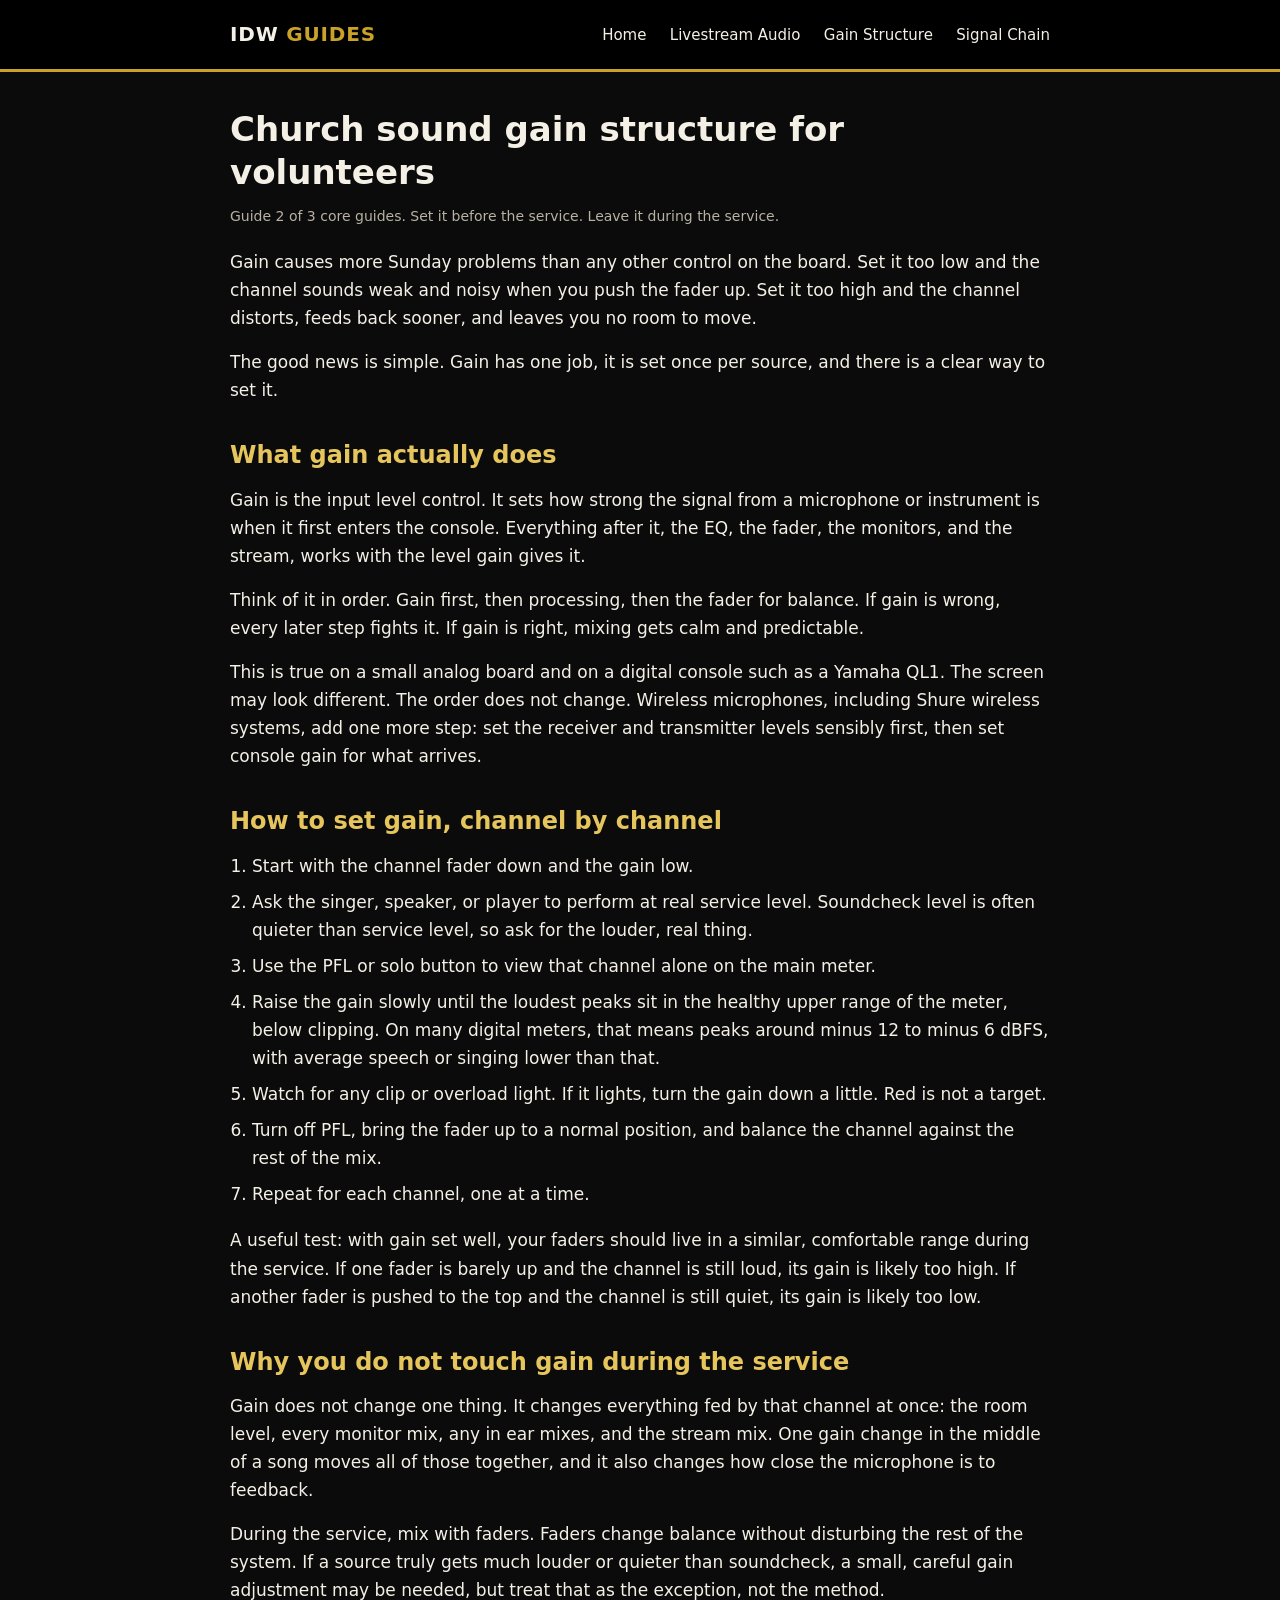
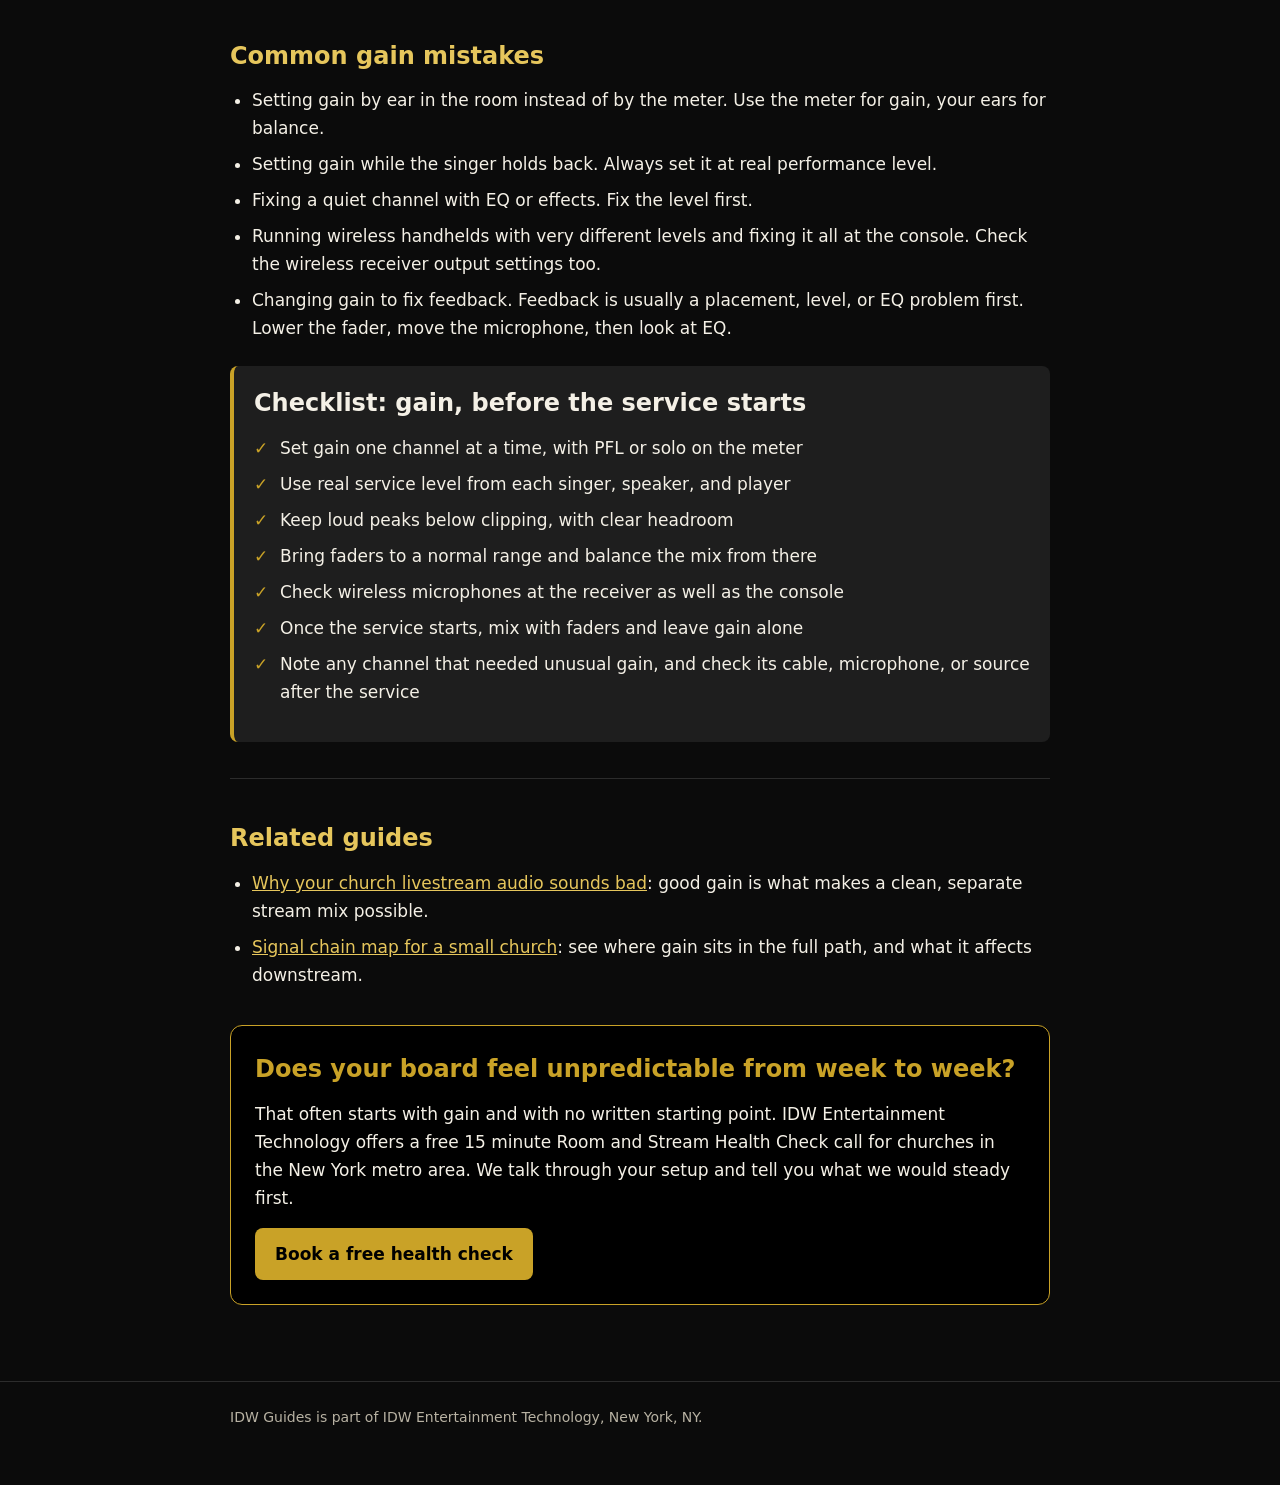
==== guides/church-sound-gain-structure-for-volunteers.html @ fb6a51de "IDW Guides: church first directory test, 3 guides" ====
<!DOCTYPE html>
<html lang="en">
<head>
<meta charset="utf-8">
<meta name="viewport" content="width=device-width, initial-scale=1">
<title>Church Sound Gain Structure for Volunteers | IDW Guides</title>
<meta name="description" content="Gain is the first and most important level on each channel. Set it once with a meter before the service, then mix with faders. A plain guide for church volunteers.">
<link rel="stylesheet" href="../style.css">
</head>
<body>
<header class="site">
<div class="wrap">
<a class="brand" href="../index.html">IDW <span>GUIDES</span></a>
<nav class="main">
<a href="../index.html">Home</a>
<a href="why-church-livestream-audio-sounds-bad.html">Livestream Audio</a>
<a href="church-sound-gain-structure-for-volunteers.html">Gain Structure</a>
<a href="signal-chain-map-small-church.html">Signal Chain</a>
</nav>
</div>
</header>
<div class="wrap">
<main>
<h1 class="article">Church sound gain structure for volunteers</h1>
<p class="meta">Guide 2 of 3 core guides. Set it before the service. Leave it during the service.</p>
<p>Gain causes more Sunday problems than any other control on the board. Set it too low and the channel sounds weak and noisy when you push the fader up. Set it too high and the channel distorts, feeds back sooner, and leaves you no room to move.</p>
<p>The good news is simple. Gain has one job, it is set once per source, and there is a clear way to set it.</p>
<h2>What gain actually does</h2>
<p>Gain is the input level control. It sets how strong the signal from a microphone or instrument is when it first enters the console. Everything after it, the EQ, the fader, the monitors, and the stream, works with the level gain gives it.</p>
<p>Think of it in order. Gain first, then processing, then the fader for balance. If gain is wrong, every later step fights it. If gain is right, mixing gets calm and predictable.</p>
<p>This is true on a small analog board and on a digital console such as a Yamaha QL1. The screen may look different. The order does not change. Wireless microphones, including Shure wireless systems, add one more step: set the receiver and transmitter levels sensibly first, then set console gain for what arrives.</p>
<h2>How to set gain, channel by channel</h2>
<ol>
<li>Start with the channel fader down and the gain low.</li>
<li>Ask the singer, speaker, or player to perform at real service level. Soundcheck level is often quieter than service level, so ask for the louder, real thing.</li>
<li>Use the PFL or solo button to view that channel alone on the main meter.</li>
<li>Raise the gain slowly until the loudest peaks sit in the healthy upper range of the meter, below clipping. On many digital meters, that means peaks around minus 12 to minus 6 dBFS, with average speech or singing lower than that.</li>
<li>Watch for any clip or overload light. If it lights, turn the gain down a little. Red is not a target.</li>
<li>Turn off PFL, bring the fader up to a normal position, and balance the channel against the rest of the mix.</li>
<li>Repeat for each channel, one at a time.</li>
</ol>
<p>A useful test: with gain set well, your faders should live in a similar, comfortable range during the service. If one fader is barely up and the channel is still loud, its gain is likely too high. If another fader is pushed to the top and the channel is still quiet, its gain is likely too low.</p>
<h2>Why you do not touch gain during the service</h2>
<p>Gain does not change one thing. It changes everything fed by that channel at once: the room level, every monitor mix, any in ear mixes, and the stream mix. One gain change in the middle of a song moves all of those together, and it also changes how close the microphone is to feedback.</p>
<p>During the service, mix with faders. Faders change balance without disturbing the rest of the system. If a source truly gets much louder or quieter than soundcheck, a small, careful gain adjustment may be needed, but treat that as the exception, not the method.</p>
<h2>Common gain mistakes</h2>
<ul>
<li>Setting gain by ear in the room instead of by the meter. Use the meter for gain, your ears for balance.</li>
<li>Setting gain while the singer holds back. Always set it at real performance level.</li>
<li>Fixing a quiet channel with EQ or effects. Fix the level first.</li>
<li>Running wireless handhelds with very different levels and fixing it all at the console. Check the wireless receiver output settings too.</li>
<li>Changing gain to fix feedback. Feedback is usually a placement, level, or EQ problem first. Lower the fader, move the microphone, then look at EQ.</li>
</ul>
<div class="checklist">
<h2>Checklist: gain, before the service starts</h2>
<ul>
<li>Set gain one channel at a time, with PFL or solo on the meter</li>
<li>Use real service level from each singer, speaker, and player</li>
<li>Keep loud peaks below clipping, with clear headroom</li>
<li>Bring faders to a normal range and balance the mix from there</li>
<li>Check wireless microphones at the receiver as well as the console</li>
<li>Once the service starts, mix with faders and leave gain alone</li>
<li>Note any channel that needed unusual gain, and check its cable, microphone, or source after the service</li>
</ul>
</div>
<section class="related">
<h2>Related guides</h2>
<ul>
<li><a href="why-church-livestream-audio-sounds-bad.html">Why your church livestream audio sounds bad</a>: good gain is what makes a clean, separate stream mix possible.</li>
<li><a href="signal-chain-map-small-church.html">Signal chain map for a small church</a>: see where gain sits in the full path, and what it affects downstream.</li>
</ul>
</section>
<section class="cta">
<h2>Does your board feel unpredictable from week to week?</h2>
<p>That often starts with gain and with no written starting point. IDW Entertainment Technology offers a free 15 minute Room and Stream Health Check call for churches in the New York metro area. We talk through your setup and tell you what we would steady first.</p>
<a class="button" href="https://idwent.com/#contact">Book a free health check</a>
</section>
</main>
</div>
<footer class="site">
<div class="wrap">
<p>IDW Guides is part of IDW Entertainment Technology, New York, NY.</p>
</div>
</footer>
</body>
</html>
---- style.css ----
:root{--bg:#0b0b0b;--surface:#161616;--surface2:#1e1e1e;--gold:#c9a227;--gold-light:#e6c65c;--text:#f4f0e6;--muted:#b8b2a3;--border:#2c2c2c;--radius:12px}
*{box-sizing:border-box}
html{scroll-behavior:smooth}
body{margin:0;background:var(--bg);color:var(--text);font-family:system-ui,-apple-system,Segoe UI,Roboto,Helvetica,Arial,sans-serif;line-height:1.65;font-size:17px}
a{color:var(--gold-light)}
a:hover{color:var(--gold)}
.wrap{max-width:860px;margin:0 auto;padding:0 20px}
header.site{background:#000;border-bottom:3px solid var(--gold);padding:18px 0}
header.site .wrap{display:flex;flex-wrap:wrap;align-items:center;justify-content:space-between;gap:12px}
.brand{font-weight:800;letter-spacing:.04em;color:var(--text);text-decoration:none;font-size:20px}
.brand span{color:var(--gold)}
nav.main a{color:var(--text);text-decoration:none;margin-left:18px;font-size:15px}
nav.main a:hover{color:var(--gold-light)}
.hero{padding:44px 0 10px}
.hero h1{font-size:36px;line-height:1.2;margin:0 0 14px}
.eyebrow{color:var(--gold);font-weight:700;text-transform:uppercase;letter-spacing:.08em;font-size:13px;margin:0 0 10px}
.lede{color:var(--muted);font-size:19px;margin:0 0 20px}
main{padding:10px 0 40px}
h1.article{font-size:34px;line-height:1.25;margin:26px 0 12px}
h2{font-size:24px;margin:32px 0 10px;color:var(--gold-light)}
h3{font-size:19px;margin:22px 0 8px}
p{margin:0 0 16px}
ul,ol{margin:0 0 18px;padding-left:22px}
li{margin-bottom:8px}
.card{background:var(--surface);border:1px solid var(--border);border-radius:var(--radius);padding:20px;margin:0 0 16px}
.card h3{margin-top:0}
.card p{color:var(--muted);margin-bottom:10px}
.checklist{background:var(--surface2);border-left:4px solid var(--gold);border-radius:8px;padding:18px 20px;margin:24px 0}
.checklist h2,.checklist h3{margin-top:0;color:var(--text)}
.checklist ul{list-style:none;padding-left:0}
.checklist li{padding-left:26px;position:relative}
.checklist li:before{content:"\2713";position:absolute;left:0;color:var(--gold);font-weight:700}
.cta{background:#000;border:1px solid var(--gold);border-radius:var(--radius);padding:24px;margin:36px 0}
.cta h2{color:var(--gold);margin-top:0}
.button{display:inline-block;background:var(--gold);color:#000;font-weight:700;text-decoration:none;padding:12px 20px;border-radius:8px}
.button:hover{background:var(--gold-light);color:#000}
.diagram{background:var(--surface);border:1px solid var(--border);border-radius:var(--radius);padding:18px;font-family:ui-monospace,Menlo,Consolas,monospace;font-size:14px;overflow-x:auto;white-space:pre;line-height:1.5}
.meta{color:var(--muted);font-size:14px;margin-bottom:20px}
.related{border-top:1px solid var(--border);margin-top:36px;padding-top:8px}
footer.site{border-top:1px solid var(--border);padding:24px 0 40px;color:var(--muted);font-size:14px}
@media (max-width:640px){.hero h1{font-size:29px}h1.article{font-size:27px}nav.main a{margin-left:0;margin-right:14px}body{font-size:16px}}
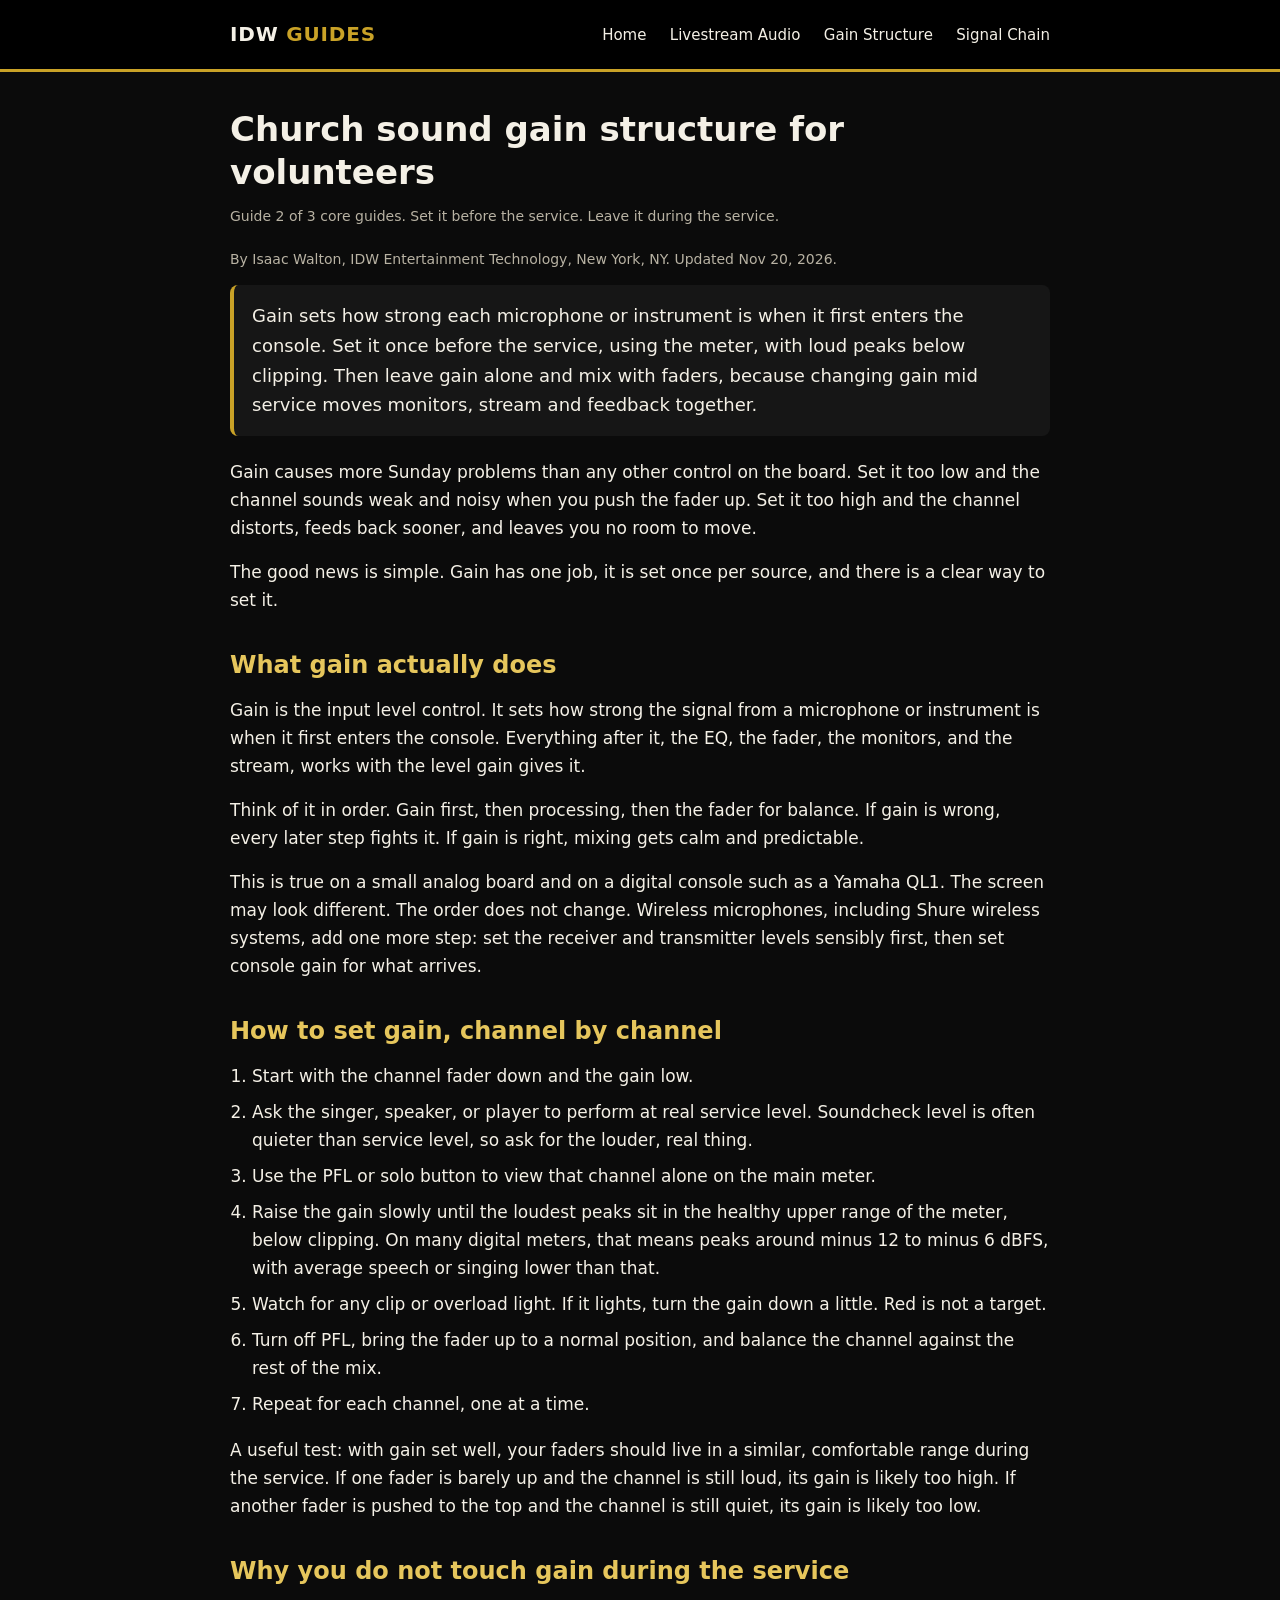
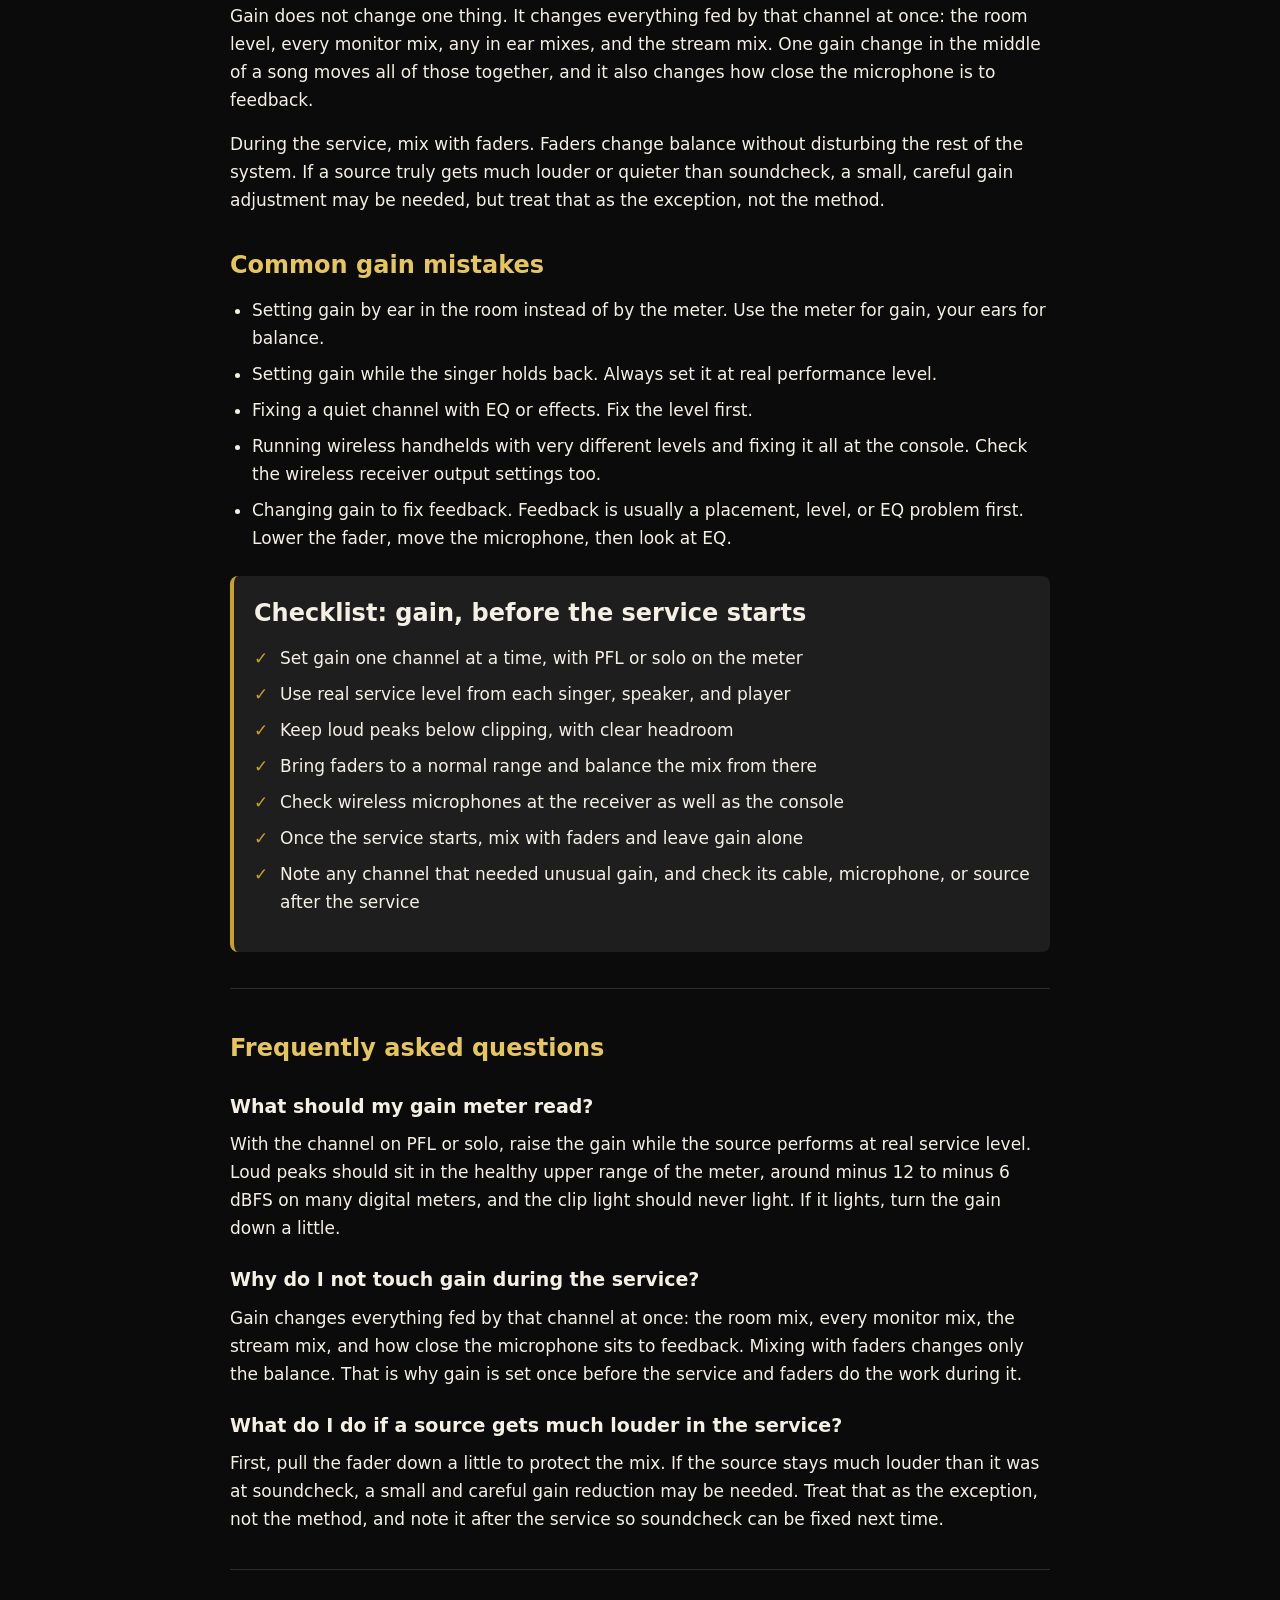
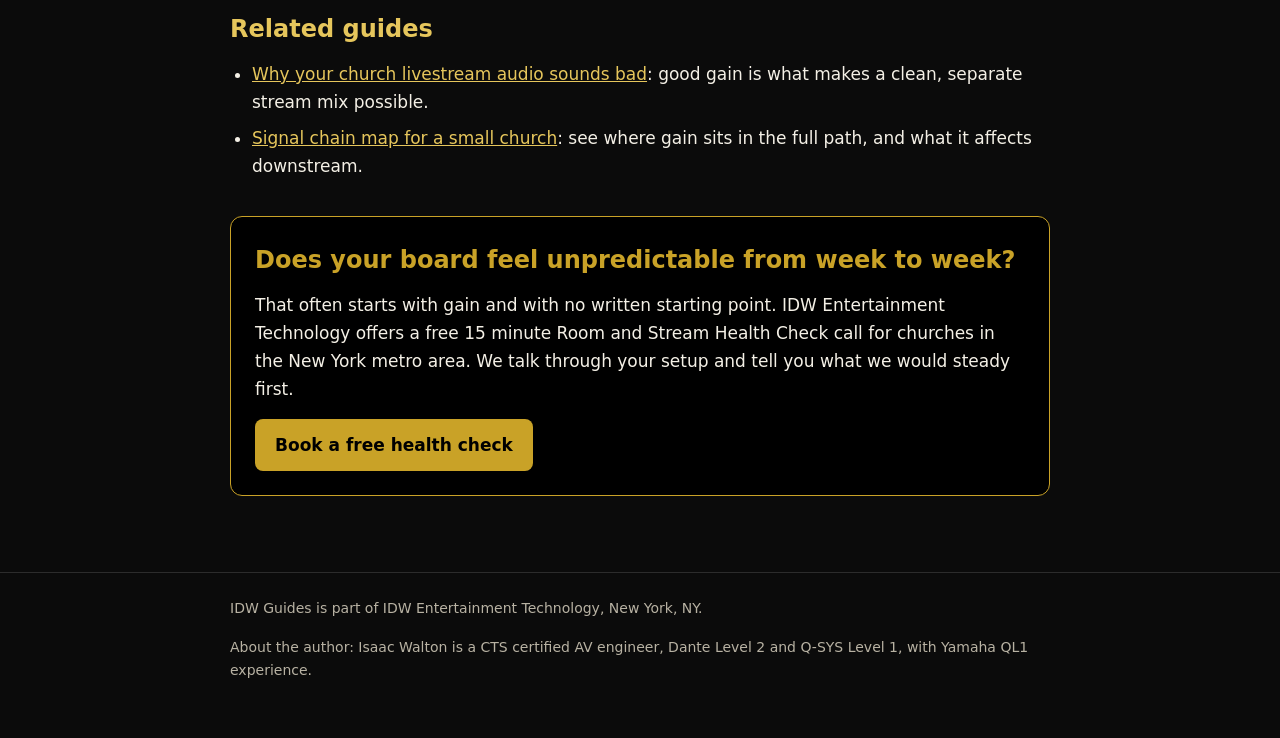
==== commit 09f0c132: "SEO template: canonical, OG, Article and FAQ schema, byline, direct answers and FAQs" ====
--- a/guides/church-sound-gain-structure-for-volunteers.html
+++ b/guides/church-sound-gain-structure-for-volunteers.html
@@ -5,6 +5,70 @@
 <meta name="viewport" content="width=device-width, initial-scale=1">
 <title>Church Sound Gain Structure for Volunteers | IDW Guides</title>
 <meta name="description" content="Gain is the first and most important level on each channel. Set it once with a meter before the service, then mix with faders. A plain guide for church volunteers.">
+<link rel="canonical" href="https://guides.idwent.com/guides/church-sound-gain-structure-for-volunteers.html">
+<meta property="og:title" content="Church Sound Gain Structure for Volunteers | IDW Guides">
+<meta property="og:description" content="Gain is the first and most important level on each channel. Set it once with a meter before the service, then mix with faders. A plain guide for church volunteers.">
+<meta property="og:type" content="article">
+<meta property="og:url" content="https://guides.idwent.com/guides/church-sound-gain-structure-for-volunteers.html">
+<script type="application/ld+json">
+{
+  "@context": "https://schema.org",
+  "@graph": [
+    {
+      "@type": "Article",
+      "headline": "Church sound gain structure for volunteers",
+      "description": "Gain is the first and most important level on each channel. Set it once with a meter before the service, then mix with faders. A plain guide for church volunteers.",
+      "author": {
+        "@type": "Person",
+        "name": "Isaac Walton",
+        "jobTitle": "AV Engineer",
+        "worksFor": {
+          "@type": "Organization",
+          "name": "IDW Entertainment Technology",
+          "url": "https://idwent.com"
+        }
+      },
+      "publisher": {
+        "@type": "Organization",
+        "name": "IDW Entertainment Technology",
+        "url": "https://idwent.com"
+      },
+      "datePublished": "2026-11-20",
+      "dateModified": "2026-11-20",
+      "mainEntityOfPage": "https://guides.idwent.com/guides/church-sound-gain-structure-for-volunteers.html"
+    },
+    {
+      "@type": "FAQPage",
+      "mainEntity": [
+        {
+          "@type": "Question",
+          "name": "What should my gain meter read?",
+          "acceptedAnswer": {
+            "@type": "Answer",
+            "text": "With the channel on PFL or solo, raise the gain while the source performs at real service level. Loud peaks should sit in the healthy upper range of the meter, around minus 12 to minus 6 dBFS on many digital meters, and the clip light should never light. If it lights, turn the gain down a little."
+          }
+        },
+        {
+          "@type": "Question",
+          "name": "Why do I not touch gain during the service?",
+          "acceptedAnswer": {
+            "@type": "Answer",
+            "text": "Gain changes everything fed by that channel at once: the room mix, every monitor mix, the stream mix, and how close the microphone sits to feedback. Mixing with faders changes only the balance. That is why gain is set once before the service and faders do the work during it."
+          }
+        },
+        {
+          "@type": "Question",
+          "name": "What do I do if a source gets much louder in the service?",
+          "acceptedAnswer": {
+            "@type": "Answer",
+            "text": "First, pull the fader down a little to protect the mix. If the source stays much louder than it was at soundcheck, a small and careful gain reduction may be needed. Treat that as the exception, not the method, and note it after the service so soundcheck can be fixed next time."
+          }
+        }
+      ]
+    }
+  ]
+}
+</script>
 <link rel="stylesheet" href="../style.css">
 </head>
 <body>
@@ -23,6 +87,8 @@
 <main>
 <h1 class="article">Church sound gain structure for volunteers</h1>
 <p class="meta">Guide 2 of 3 core guides. Set it before the service. Leave it during the service.</p>
+<p class="byline">By Isaac Walton, IDW Entertainment Technology, New York, NY. Updated Nov 20, 2026.</p>
+<p class="answer">Gain sets how strong each microphone or instrument is when it first enters the console. Set it once before the service, using the meter, with loud peaks below clipping. Then leave gain alone and mix with faders, because changing gain mid service moves monitors, stream and feedback together.</p>
 <p>Gain causes more Sunday problems than any other control on the board. Set it too low and the channel sounds weak and noisy when you push the fader up. Set it too high and the channel distorts, feeds back sooner, and leaves you no room to move.</p>
 <p>The good news is simple. Gain has one job, it is set once per source, and there is a clear way to set it.</p>
 <h2>What gain actually does</h2>
@@ -63,6 +129,15 @@
 <li>Note any channel that needed unusual gain, and check its cable, microphone, or source after the service</li>
 </ul>
 </div>
+<section class="faq">
+<h2>Frequently asked questions</h2>
+<h3>What should my gain meter read?</h3>
+<p>With the channel on PFL or solo, raise the gain while the source performs at real service level. Loud peaks should sit in the healthy upper range of the meter, around minus 12 to minus 6 dBFS on many digital meters, and the clip light should never light. If it lights, turn the gain down a little.</p>
+<h3>Why do I not touch gain during the service?</h3>
+<p>Gain changes everything fed by that channel at once: the room mix, every monitor mix, the stream mix, and how close the microphone sits to feedback. Mixing with faders changes only the balance. That is why gain is set once before the service and faders do the work during it.</p>
+<h3>What do I do if a source gets much louder in the service?</h3>
+<p>First, pull the fader down a little to protect the mix. If the source stays much louder than it was at soundcheck, a small and careful gain reduction may be needed. Treat that as the exception, not the method, and note it after the service so soundcheck can be fixed next time.</p>
+</section>
 <section class="related">
 <h2>Related guides</h2>
 <ul>
@@ -80,6 +155,7 @@
 <footer class="site">
 <div class="wrap">
 <p>IDW Guides is part of IDW Entertainment Technology, New York, NY.</p>
+<p class="author-note">About the author: Isaac Walton is a CTS certified AV engineer, Dante Level 2 and Q-SYS Level 1, with Yamaha QL1 experience.</p>
 </div>
 </footer>
 </body>
--- a/style.css
+++ b/style.css
@@ -39,3 +39,12 @@
 .related{border-top:1px solid var(--border);margin-top:36px;padding-top:8px}
 footer.site{border-top:1px solid var(--border);padding:24px 0 40px;color:var(--muted);font-size:14px}
 @media (max-width:640px){.hero h1{font-size:29px}h1.article{font-size:27px}nav.main a{margin-left:0;margin-right:14px}body{font-size:16px}}
+
+.byline{color:var(--muted);font-size:14px;margin:0 0 14px}
+.answer{background:var(--surface);border-left:4px solid var(--gold);border-radius:8px;padding:16px 18px;font-size:18px;margin:0 0 22px}
+.faq{border-top:1px solid var(--border);margin-top:36px;padding-top:8px}
+.faq h3{color:var(--text)}
+.author-note{color:var(--muted)}
+table{border-collapse:collapse;width:100%;margin:0 0 20px;font-size:15px}
+th,td{border:1px solid var(--border);padding:10px 12px;text-align:left;vertical-align:top}
+th{background:var(--surface2);color:var(--gold-light)}
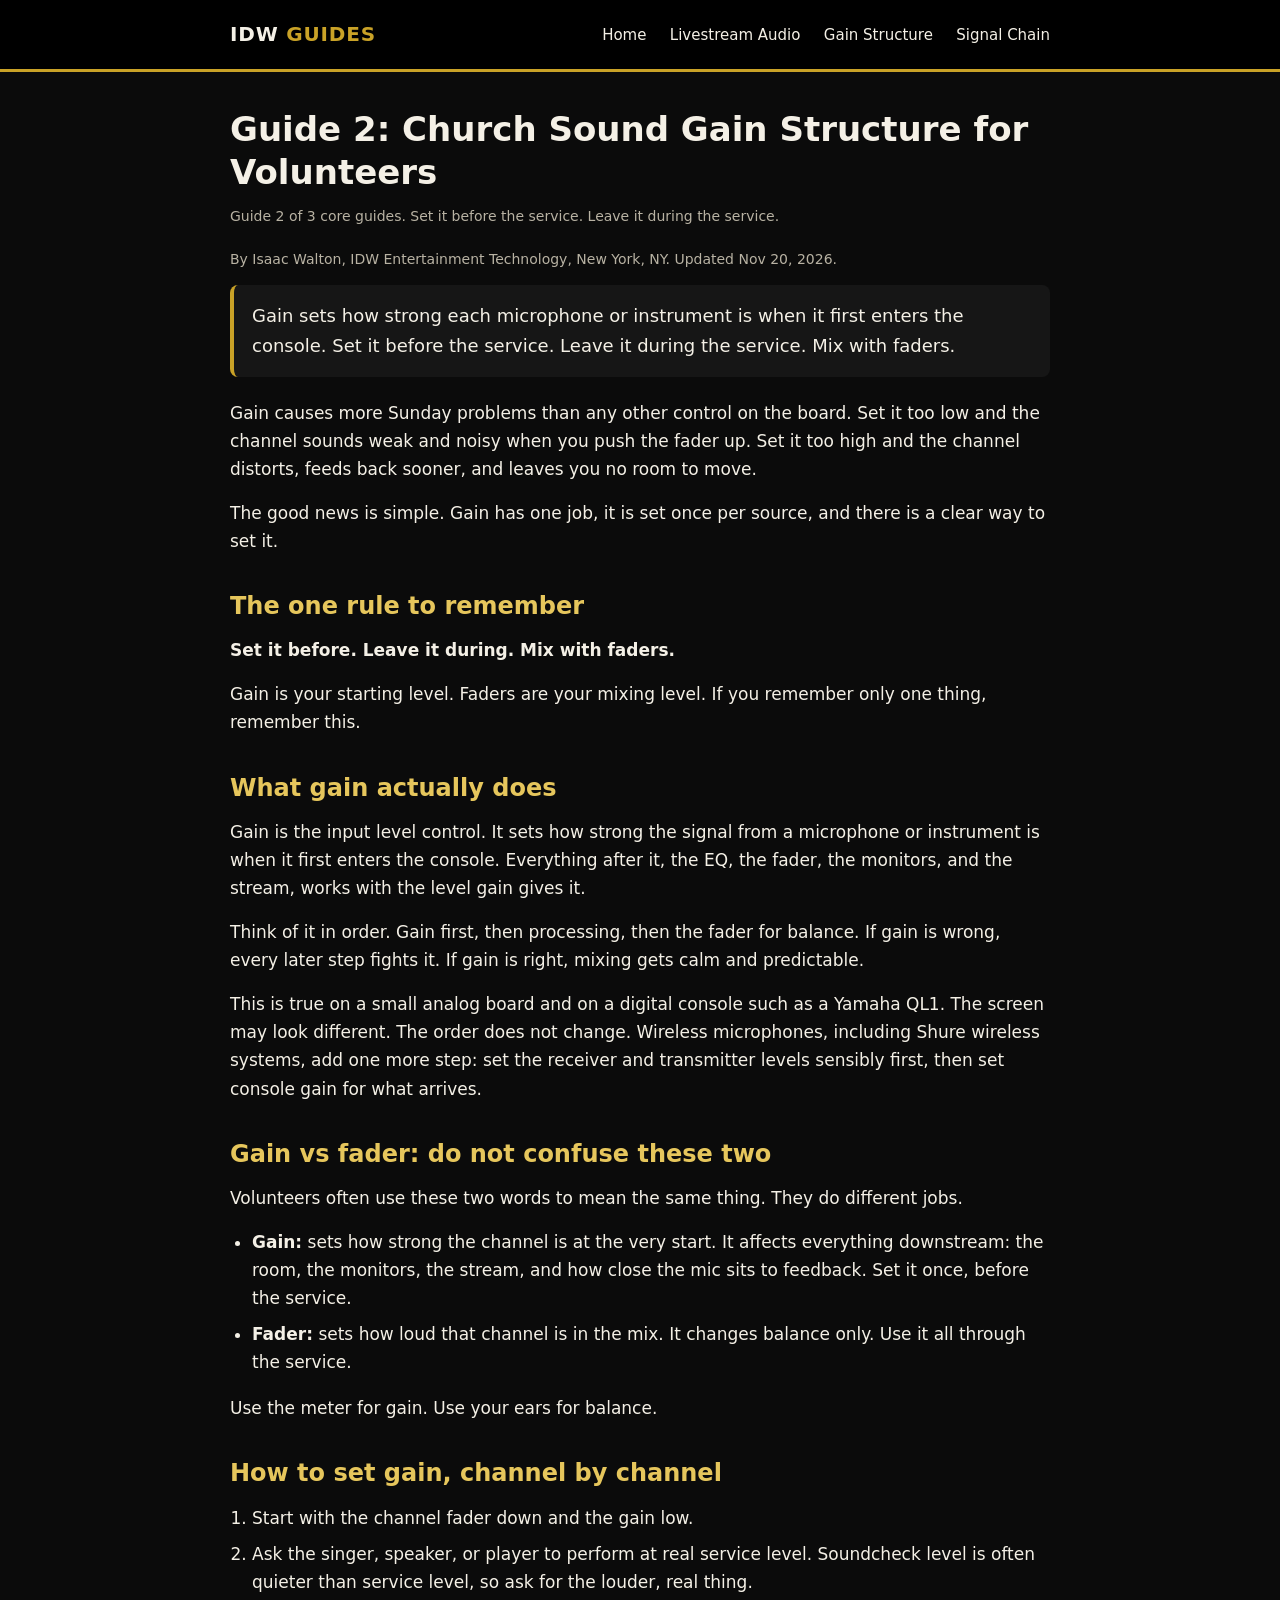
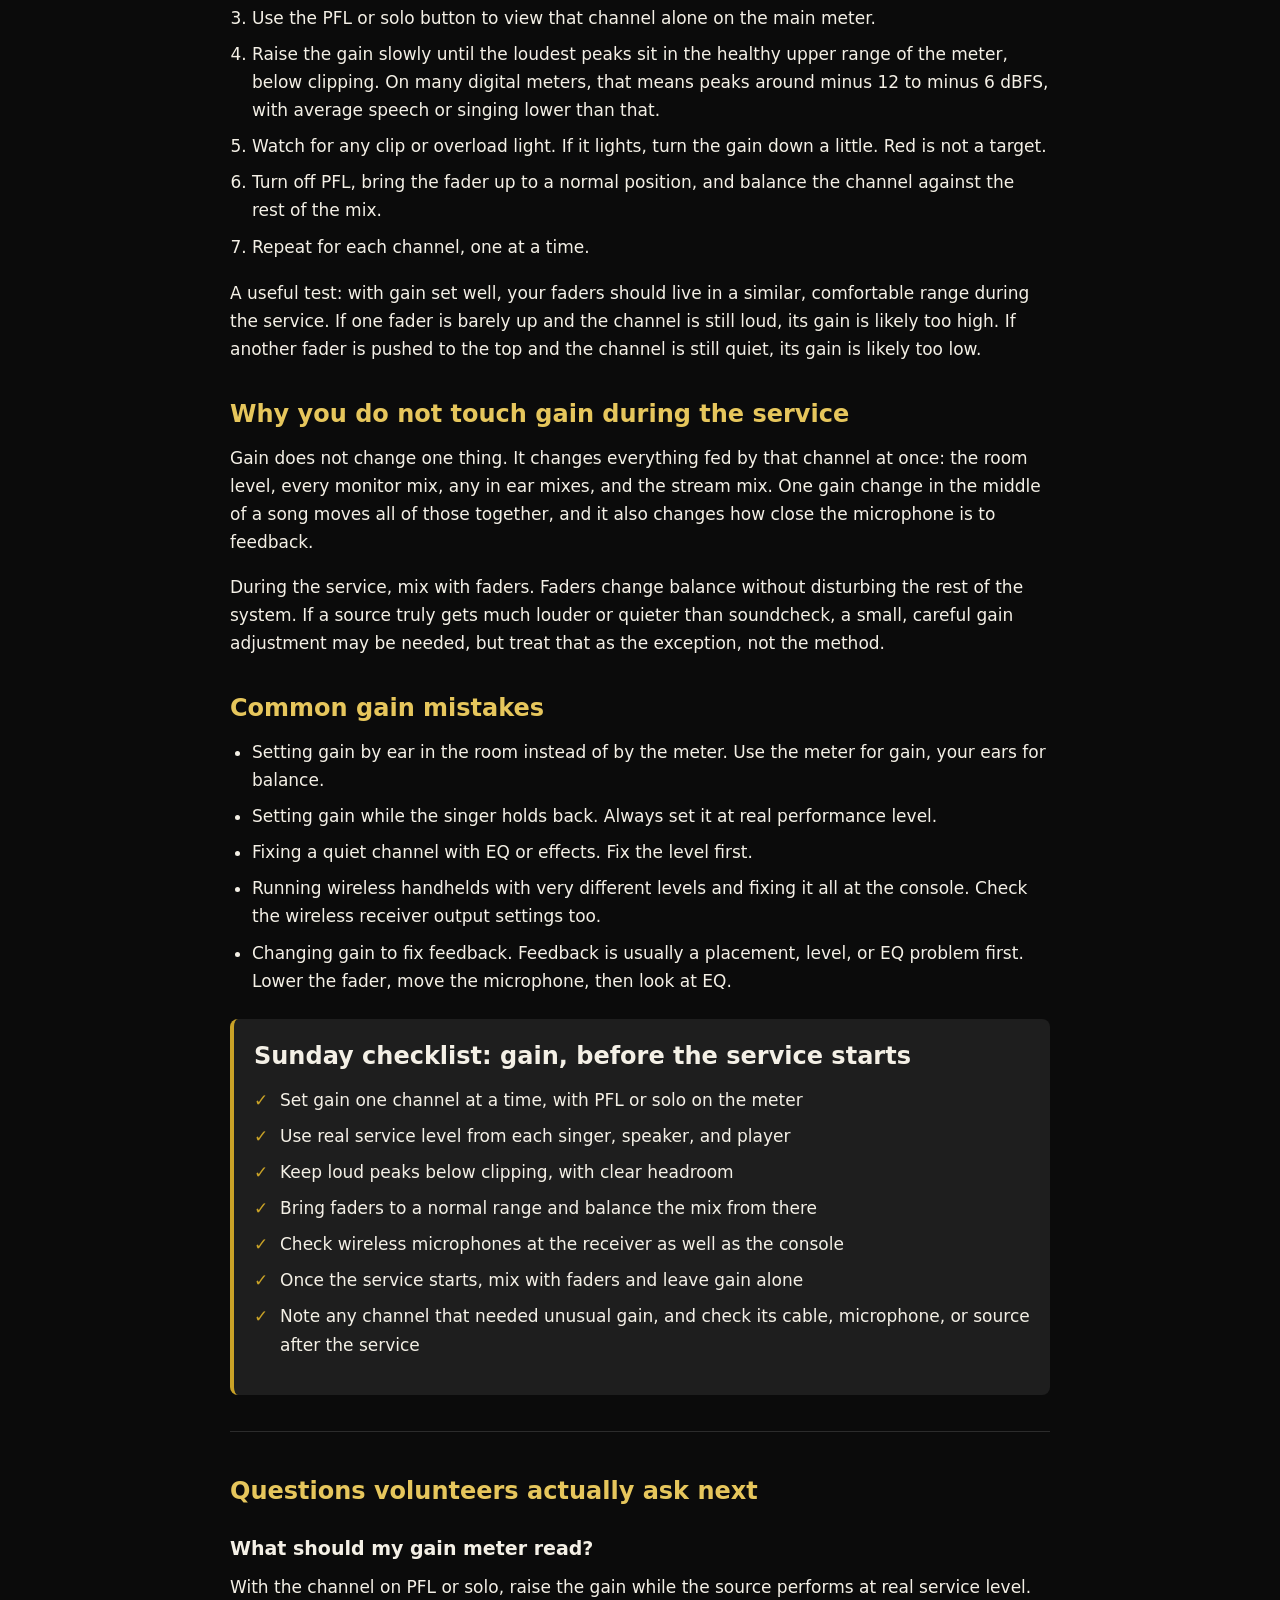
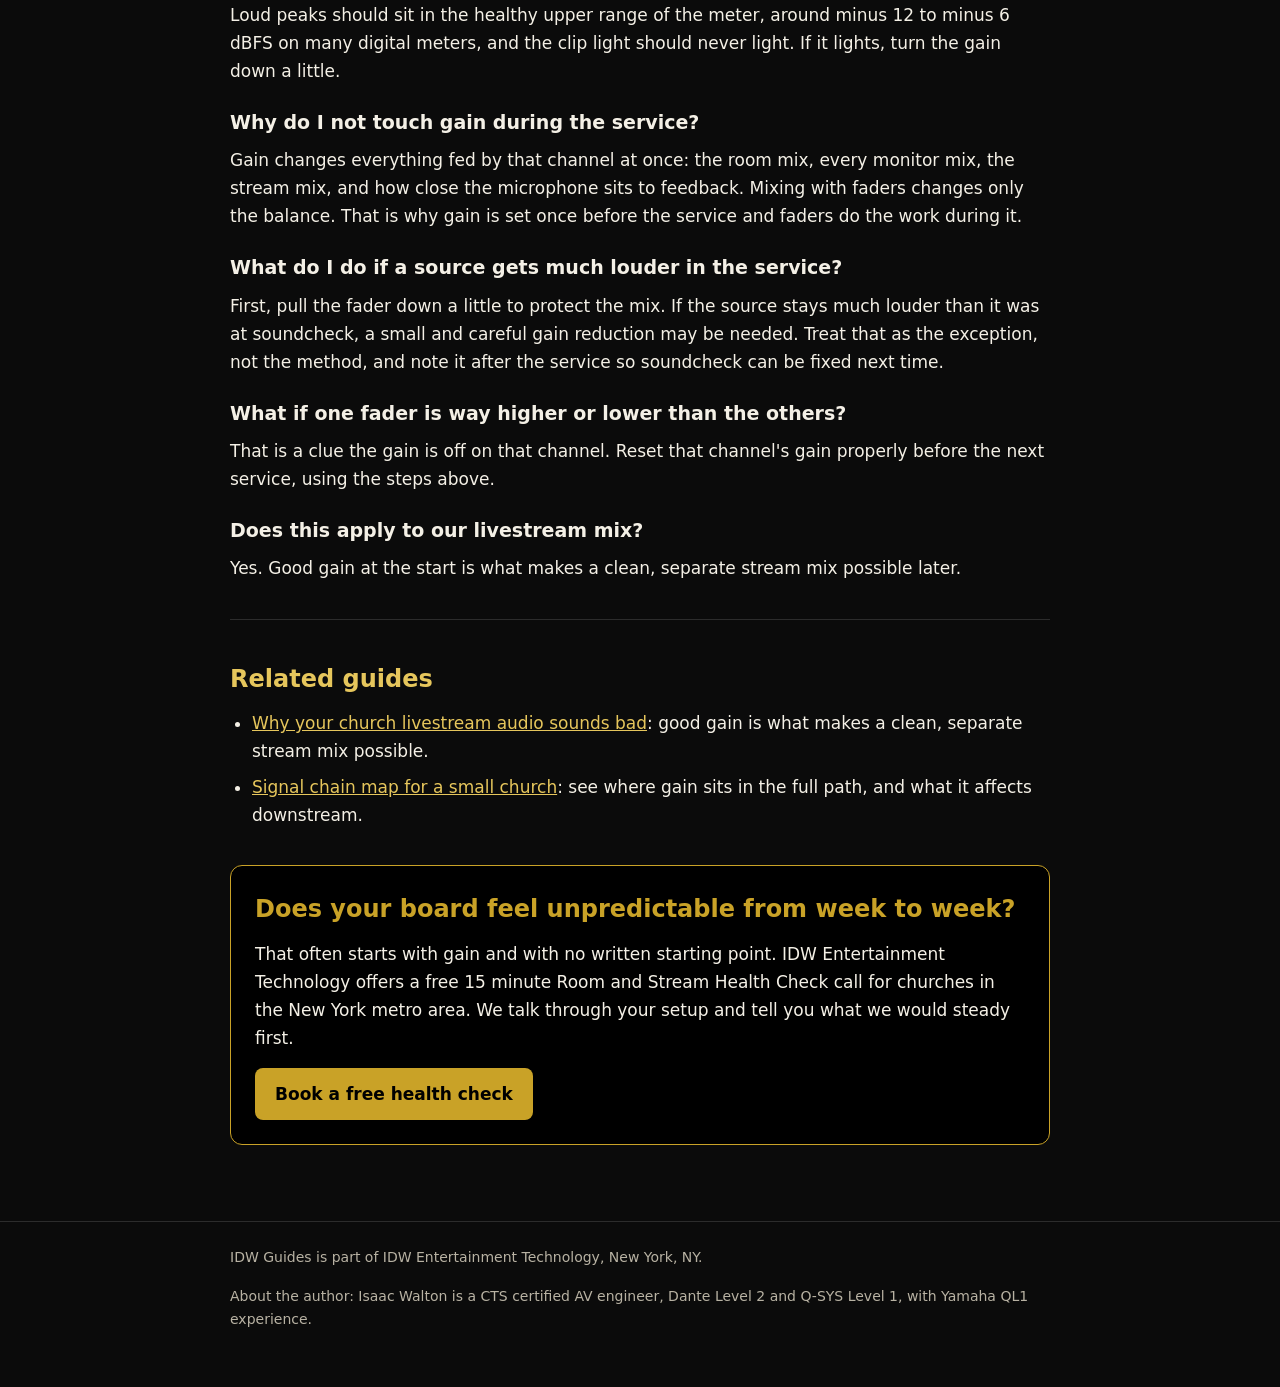
==== commit 3636e605: "Guides 1, 2, 3, 5, 8: Meta AI improved, Claude fine tuned copy (site style unchanged)" ====
--- a/guides/church-sound-gain-structure-for-volunteers.html
+++ b/guides/church-sound-gain-structure-for-volunteers.html
@@ -3,11 +3,11 @@
 <head>
 <meta charset="utf-8">
 <meta name="viewport" content="width=device-width, initial-scale=1">
-<title>Church Sound Gain Structure for Volunteers | IDW Guides</title>
-<meta name="description" content="Gain is the first and most important level on each channel. Set it once with a meter before the service, then mix with faders. A plain guide for church volunteers.">
+<title>Guide 2: Church Sound Gain Structure for Volunteers | IDW Guides</title>
+<meta name="description" content="Gain sets how strong each microphone or instrument is when it first enters the console. Set it before the service, leave it during the service, and mix with faders. A plain guide for church volunteers.">
 <link rel="canonical" href="https://guides.idwent.com/guides/church-sound-gain-structure-for-volunteers.html">
-<meta property="og:title" content="Church Sound Gain Structure for Volunteers | IDW Guides">
-<meta property="og:description" content="Gain is the first and most important level on each channel. Set it once with a meter before the service, then mix with faders. A plain guide for church volunteers.">
+<meta property="og:title" content="Guide 2: Church Sound Gain Structure for Volunteers | IDW Guides">
+<meta property="og:description" content="Gain sets how strong each microphone or instrument is when it first enters the console. Set it before the service, leave it during the service, and mix with faders. A plain guide for church volunteers.">
 <meta property="og:type" content="article">
 <meta property="og:url" content="https://guides.idwent.com/guides/church-sound-gain-structure-for-volunteers.html">
 <script type="application/ld+json">
@@ -16,8 +16,8 @@
   "@graph": [
     {
       "@type": "Article",
-      "headline": "Church sound gain structure for volunteers",
-      "description": "Gain is the first and most important level on each channel. Set it once with a meter before the service, then mix with faders. A plain guide for church volunteers.",
+      "headline": "Guide 2: Church Sound Gain Structure for Volunteers",
+      "description": "Gain sets how strong each microphone or instrument is when it first enters the console. Set it before the service, leave it during the service, and mix with faders. A plain guide for church volunteers.",
       "author": {
         "@type": "Person",
         "name": "Isaac Walton",
@@ -63,6 +63,22 @@
             "@type": "Answer",
             "text": "First, pull the fader down a little to protect the mix. If the source stays much louder than it was at soundcheck, a small and careful gain reduction may be needed. Treat that as the exception, not the method, and note it after the service so soundcheck can be fixed next time."
           }
+        },
+        {
+          "@type": "Question",
+          "name": "What if one fader is way higher or lower than the others?",
+          "acceptedAnswer": {
+            "@type": "Answer",
+            "text": "That is a clue the gain is off on that channel. Reset that channel's gain properly before the next service, using the steps above."
+          }
+        },
+        {
+          "@type": "Question",
+          "name": "Does this apply to our livestream mix?",
+          "acceptedAnswer": {
+            "@type": "Answer",
+            "text": "Yes. Good gain at the start is what makes a clean, separate stream mix possible later."
+          }
         }
       ]
     }
@@ -85,16 +101,26 @@
 </header>
 <div class="wrap">
 <main>
-<h1 class="article">Church sound gain structure for volunteers</h1>
+<h1 class="article">Guide 2: Church Sound Gain Structure for Volunteers</h1>
 <p class="meta">Guide 2 of 3 core guides. Set it before the service. Leave it during the service.</p>
 <p class="byline">By Isaac Walton, IDW Entertainment Technology, New York, NY. Updated Nov 20, 2026.</p>
-<p class="answer">Gain sets how strong each microphone or instrument is when it first enters the console. Set it once before the service, using the meter, with loud peaks below clipping. Then leave gain alone and mix with faders, because changing gain mid service moves monitors, stream and feedback together.</p>
+<p class="answer">Gain sets how strong each microphone or instrument is when it first enters the console. Set it before the service. Leave it during the service. Mix with faders.</p>
 <p>Gain causes more Sunday problems than any other control on the board. Set it too low and the channel sounds weak and noisy when you push the fader up. Set it too high and the channel distorts, feeds back sooner, and leaves you no room to move.</p>
 <p>The good news is simple. Gain has one job, it is set once per source, and there is a clear way to set it.</p>
+<h2>The one rule to remember</h2>
+<p><strong>Set it before. Leave it during. Mix with faders.</strong></p>
+<p>Gain is your starting level. Faders are your mixing level. If you remember only one thing, remember this.</p>
 <h2>What gain actually does</h2>
 <p>Gain is the input level control. It sets how strong the signal from a microphone or instrument is when it first enters the console. Everything after it, the EQ, the fader, the monitors, and the stream, works with the level gain gives it.</p>
 <p>Think of it in order. Gain first, then processing, then the fader for balance. If gain is wrong, every later step fights it. If gain is right, mixing gets calm and predictable.</p>
 <p>This is true on a small analog board and on a digital console such as a Yamaha QL1. The screen may look different. The order does not change. Wireless microphones, including Shure wireless systems, add one more step: set the receiver and transmitter levels sensibly first, then set console gain for what arrives.</p>
+<h2>Gain vs fader: do not confuse these two</h2>
+<p>Volunteers often use these two words to mean the same thing. They do different jobs.</p>
+<ul>
+<li><strong>Gain:</strong> sets how strong the channel is at the very start. It affects everything downstream: the room, the monitors, the stream, and how close the mic sits to feedback. Set it once, before the service.</li>
+<li><strong>Fader:</strong> sets how loud that channel is in the mix. It changes balance only. Use it all through the service.</li>
+</ul>
+<p>Use the meter for gain. Use your ears for balance.</p>
 <h2>How to set gain, channel by channel</h2>
 <ol>
 <li>Start with the channel fader down and the gain low.</li>
@@ -118,7 +144,7 @@
 <li>Changing gain to fix feedback. Feedback is usually a placement, level, or EQ problem first. Lower the fader, move the microphone, then look at EQ.</li>
 </ul>
 <div class="checklist">
-<h2>Checklist: gain, before the service starts</h2>
+<h2>Sunday checklist: gain, before the service starts</h2>
 <ul>
 <li>Set gain one channel at a time, with PFL or solo on the meter</li>
 <li>Use real service level from each singer, speaker, and player</li>
@@ -130,13 +156,17 @@
 </ul>
 </div>
 <section class="faq">
-<h2>Frequently asked questions</h2>
+<h2>Questions volunteers actually ask next</h2>
 <h3>What should my gain meter read?</h3>
 <p>With the channel on PFL or solo, raise the gain while the source performs at real service level. Loud peaks should sit in the healthy upper range of the meter, around minus 12 to minus 6 dBFS on many digital meters, and the clip light should never light. If it lights, turn the gain down a little.</p>
 <h3>Why do I not touch gain during the service?</h3>
 <p>Gain changes everything fed by that channel at once: the room mix, every monitor mix, the stream mix, and how close the microphone sits to feedback. Mixing with faders changes only the balance. That is why gain is set once before the service and faders do the work during it.</p>
 <h3>What do I do if a source gets much louder in the service?</h3>
 <p>First, pull the fader down a little to protect the mix. If the source stays much louder than it was at soundcheck, a small and careful gain reduction may be needed. Treat that as the exception, not the method, and note it after the service so soundcheck can be fixed next time.</p>
+<h3>What if one fader is way higher or lower than the others?</h3>
+<p>That is a clue the gain is off on that channel. Reset that channel's gain properly before the next service, using the steps above.</p>
+<h3>Does this apply to our livestream mix?</h3>
+<p>Yes. Good gain at the start is what makes a clean, separate stream mix possible later.</p>
 </section>
 <section class="related">
 <h2>Related guides</h2>
